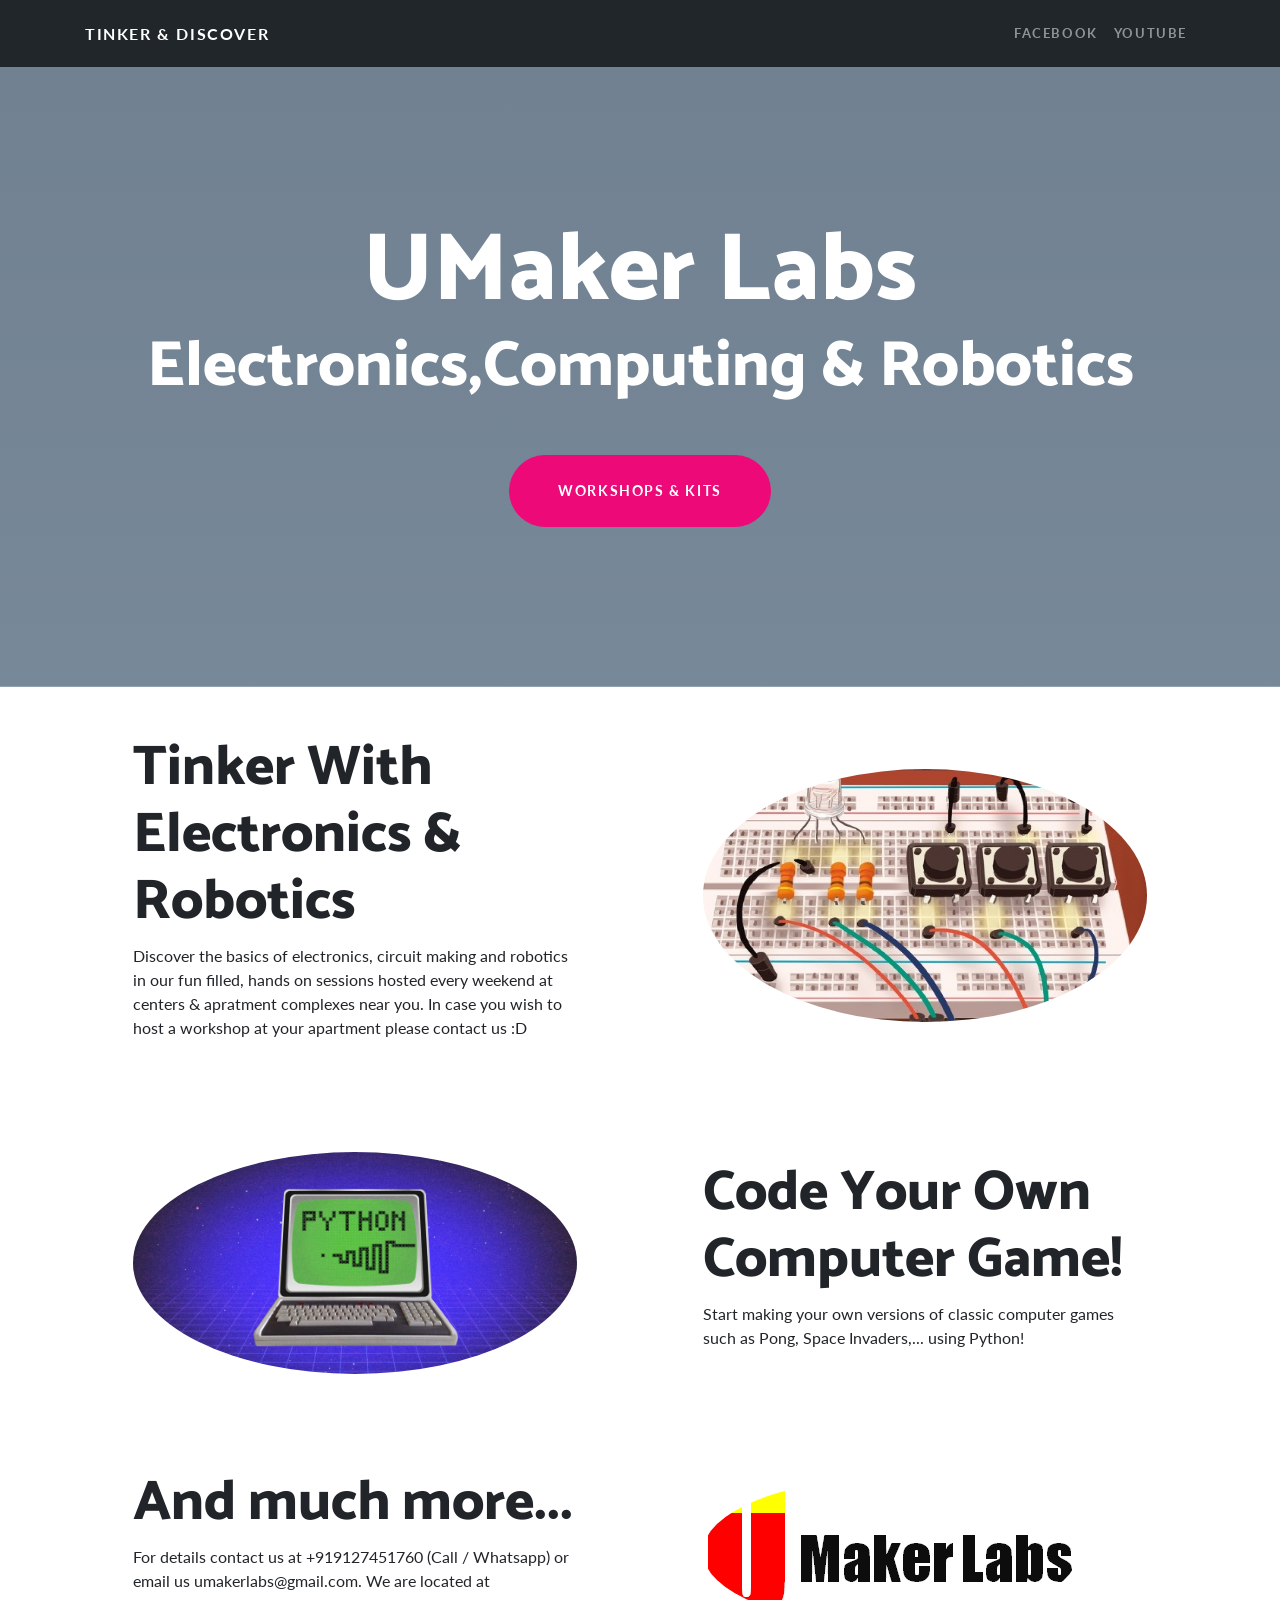
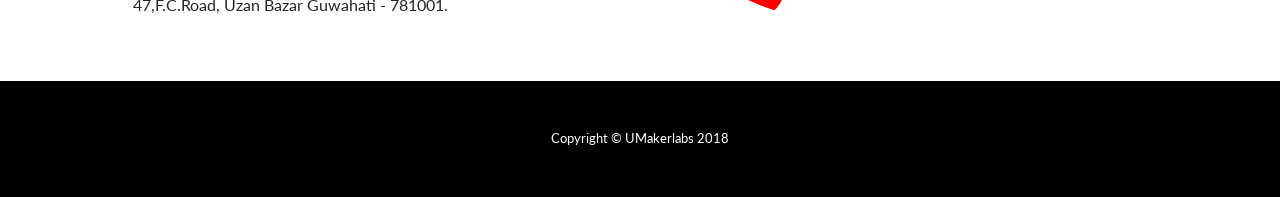
==== index.html @ 81f4ca5b "Update index.html" ====
<!DOCTYPE html>
<html lang="en">

  <head>

    <meta charset="utf-8">
    <meta name="viewport" content="width=device-width, initial-scale=1, shrink-to-fit=no">
    <meta name="description" content="Information on UMaker Labs's electronics and computing based tinkering kits and workshops">
    <meta name="author" content="2019 UMaker Labs">

    <title>UMaker Labs : Technology Tinkering Kits & Workshops</title>

    <!-- Bootstrap core CSS -->
    <link href="vendor/bootstrap/css/bootstrap.min.css" rel="stylesheet">

    <!-- Custom fonts for this template -->
    <link href="https://fonts.googleapis.com/css?family=Catamaran:100,200,300,400,500,600,700,800,900" rel="stylesheet">
    <link href="https://fonts.googleapis.com/css?family=Lato:100,100i,300,300i,400,400i,700,700i,900,900i" rel="stylesheet">

    <!-- Custom styles for this template -->
    <link href="css/one-page-wonder.css" rel="stylesheet">

  </head>

  <body>

    <!-- Navigation -->
    <nav class="navbar navbar-expand-lg navbar-dark navbar-custom fixed-top">
      <div class="container">
        <a class="navbar-brand" href="#">Tinker & Discover</a>
        <button class="navbar-toggler" type="button" data-toggle="collapse" data-target="#navbarResponsive" aria-controls="navbarResponsive" aria-expanded="false" aria-label="Toggle navigation">
          <span class="navbar-toggler-icon"></span>
        </button>
        <div class="collapse navbar-collapse" id="navbarResponsive">
          <ul class="navbar-nav ml-auto">
            <li class="nav-item">
              <a class="nav-link" href="https://facebook.com/umakerlabs">Facebook</a>
            </li>
            <li class="nav-item">
              <a class="nav-link" href="https://www.youtube.com/channel/UCcGtNzu_RB3QLcGPBJaqX8g">YouTube</a>
            </li>
          </ul>
        </div>
      </div>
    </nav>

    <header class="masthead text-center text-white">
      <div class="masthead-content">
        <div class="container">
          <h1 class="masthead-heading mb-0">UMaker Labs</h1>
          <h2 class="masthead-subheading mb-0">Electronics,Computing & Robotics</h2>
          <a href="https://www.instamojo.com/umakerlabs/" target="_blank" class="btn btn-primary btn-xl rounded-pill mt-5">Workshops & Kits</a>
        </div>
      </div>
     <!-- <div class="bg-circle-1 bg-circle"></div>
      <div class="bg-circle-2 bg-circle"></div>
      <div class="bg-circle-3 bg-circle"></div>
      <div class="bg-circle-4 bg-circle"></div>-->
    </header>

    <section>
      <div class="container">
        <div class="row align-items-center">
          <div class="col-lg-6 order-lg-2">
            <div class="p-5">
              <img class="img-fluid rounded-circle" src="img/ter1.jpg" alt="">
            </div>
          </div>
          <div class="col-lg-6 order-lg-1">
            <div class="p-5">
              <h2 class="display-4">Tinker With Electronics & Robotics</h2>
              <p>Discover the basics of electronics, circuit making and robotics in our fun filled, hands on sessions hosted every weekend at centers & apratment complexes near you. In case you wish to host a workshop at your apartment please contact us :D </p>
            </div>
          </div>
        </div>
      </div>
    </section>

    <section>
      <div class="container">
        <div class="row align-items-center">
          <div class="col-lg-6">
            <div class="p-5">
              <img class="img-fluid rounded-circle" src="img/02.jpg" alt="">
            </div>
          </div>
          <div class="col-lg-6">
            <div class="p-5">
              <h2 class="display-4">Code Your Own Computer Game!</h2>
              <p>Start making your own versions of classic computer games such as Pong, Space Invaders,... using Python!</p>
            </div>
          </div>
        </div>
      </div>
    </section>

    <section>
      <div class="container">
        <div class="row align-items-center">
          <div class="col-lg-6 order-lg-2">
            <div class="p-5">
              <img class="img-fluid rounded-circle" src="img/03.png" alt="umakerlabs logo">
            </div>
          </div>
          <div class="col-lg-6 order-lg-1">
            <div class="p-5">
              <h2 class="display-4">And much more...</h2>
              <p>For details contact us at +919127451760 (Call / Whatsapp) or email us umakerlabs@gmail.com. We are located at 47,F.C.Road, Uzan Bazar Guwahati - 781001.</p>
            </div>
          </div>
        </div>
      </div>
    </section>

    <!-- Footer -->
    <footer class="py-5 bg-black">
      <div class="container">
        <p class="m-0 text-center text-white small">Copyright &copy; UMakerlabs 2018</p>
      </div>
      <!-- /.container -->
    </footer>

    <!-- Bootstrap core JavaScript -->
    <script src="vendor/jquery/jquery.min.js"></script>
    <script src="vendor/bootstrap/js/bootstrap.bundle.min.js"></script>

  </body>

</html>
---- css/one-page-wonder.css ----
/*!
 * Start Bootstrap - One Page Wonder v5.0.0 (https://startbootstrap.com/template-overviews/one-page-wonder)
 * Copyright 2013-2018 Start Bootstrap
 * Licensed under MIT (https://github.com/BlackrockDigital/startbootstrap-one-page-wonder/blob/master/LICENSE)
 */

body {
  font-family: 'Lato';
}

h1,
h2,
h3,
h4,
h5,
h6 {
  font-family: 'Catamaran';
  font-weight: 800 !important;
}

.btn-xl {
  text-transform: uppercase;
  padding: 1.5rem 3rem;
  font-size: 0.9rem;
  font-weight: 700;
  letter-spacing: 0.1rem;
}

.bg-black {
  background-color: #000 !important;
}

.rounded-pill {
  border-radius: 5rem;
}

.navbar-custom {
  padding-top: 1rem;
  padding-bottom: 1rem;
  background-color: rgba(0, 0, 0, 0.7);
}

.navbar-custom .navbar-brand {
  text-transform: uppercase;
  font-size: 1rem;
  letter-spacing: 0.1rem;
  font-weight: 700;
}

.navbar-custom .navbar-nav .nav-item .nav-link {
  text-transform: uppercase;
  font-size: 0.8rem;
  font-weight: 700;
  letter-spacing: 0.1rem;
}

header.masthead {
  position: relative;
  overflow: hidden;
  padding-top: calc(7rem + 72px);
  padding-bottom: 7rem;
  /*background: -webkit-gradient(linear, left bottom, left top, from(#ff6a00), to(#ee0979));
  background: linear-gradient(0deg, #ff6a00 0%, #ee0979 100%);*/
  /*background:#778899;*/
  background: linear-gradient(0deg, #778899 0%, #708090 100%);
  background-repeat: no-repeat;
  background-position: center center;
  background-attachment: scroll;
  background-size: cover;
}

header.masthead .masthead-content {
  z-index: 1;
  position: relative;
}

header.masthead .masthead-content .masthead-heading {
  font-size: 4rem;
}

header.masthead .masthead-content .masthead-subheading {
  font-size: 2rem;
}

header.masthead .bg-circle {
  z-index: 0;
  position: absolute;
  border-radius: 100%;
  background: -webkit-gradient(linear, left bottom, left top, from(#ee0979), to(#ff6a00));
  background: linear-gradient(0deg, #ee0979 0%, #ff6a00 100%);
}

header.masthead .bg-circle-1 {
  height: 90rem;
  width: 90rem;
  bottom: -55rem;
  left: -55rem;
}

header.masthead .bg-circle-2 {
  height: 50rem;
  width: 50rem;
  top: -25rem;
  right: -25rem;
}

header.masthead .bg-circle-3 {
  height: 20rem;
  width: 20rem;
  bottom: -10rem;
  right: 5%;
}

header.masthead .bg-circle-4 {
  height: 30rem;
  width: 30rem;
  top: -5rem;
  right: 35%;
}

@media (min-width: 992px) {
  header.masthead {
    padding-top: calc(10rem + 55px);
    padding-bottom: 10rem;
  }
  header.masthead .masthead-content .masthead-heading {
    font-size: 6rem;
  }
  header.masthead .masthead-content .masthead-subheading {
    font-size: 4rem;
  }
}

.bg-primary {
  background-color: #ee0979 !important;
}

.btn-primary {
  background-color: #ee0979;
  border-color: #ee0979;
}

.btn-primary:active, .btn-primary:focus, .btn-primary:hover {
  background-color: #bd0760 !important;
  border-color: #bd0760 !important;
}

.btn-primary:focus {
  -webkit-box-shadow: 0 0 0 0.2rem rgba(238, 9, 121, 0.5);
  box-shadow: 0 0 0 0.2rem rgba(238, 9, 121, 0.5);
}

.btn-secondary {
  background-color: #ff6a00;
  border-color: #ff6a00;
}

.btn-secondary:active, .btn-secondary:focus, .btn-secondary:hover {
  background-color: #cc5500 !important;
  border-color: #cc5500 !important;
}

.btn-secondary:focus {
  -webkit-box-shadow: 0 0 0 0.2rem rgba(255, 106, 0, 0.5);
  box-shadow: 0 0 0 0.2rem rgba(255, 106, 0, 0.5);
}
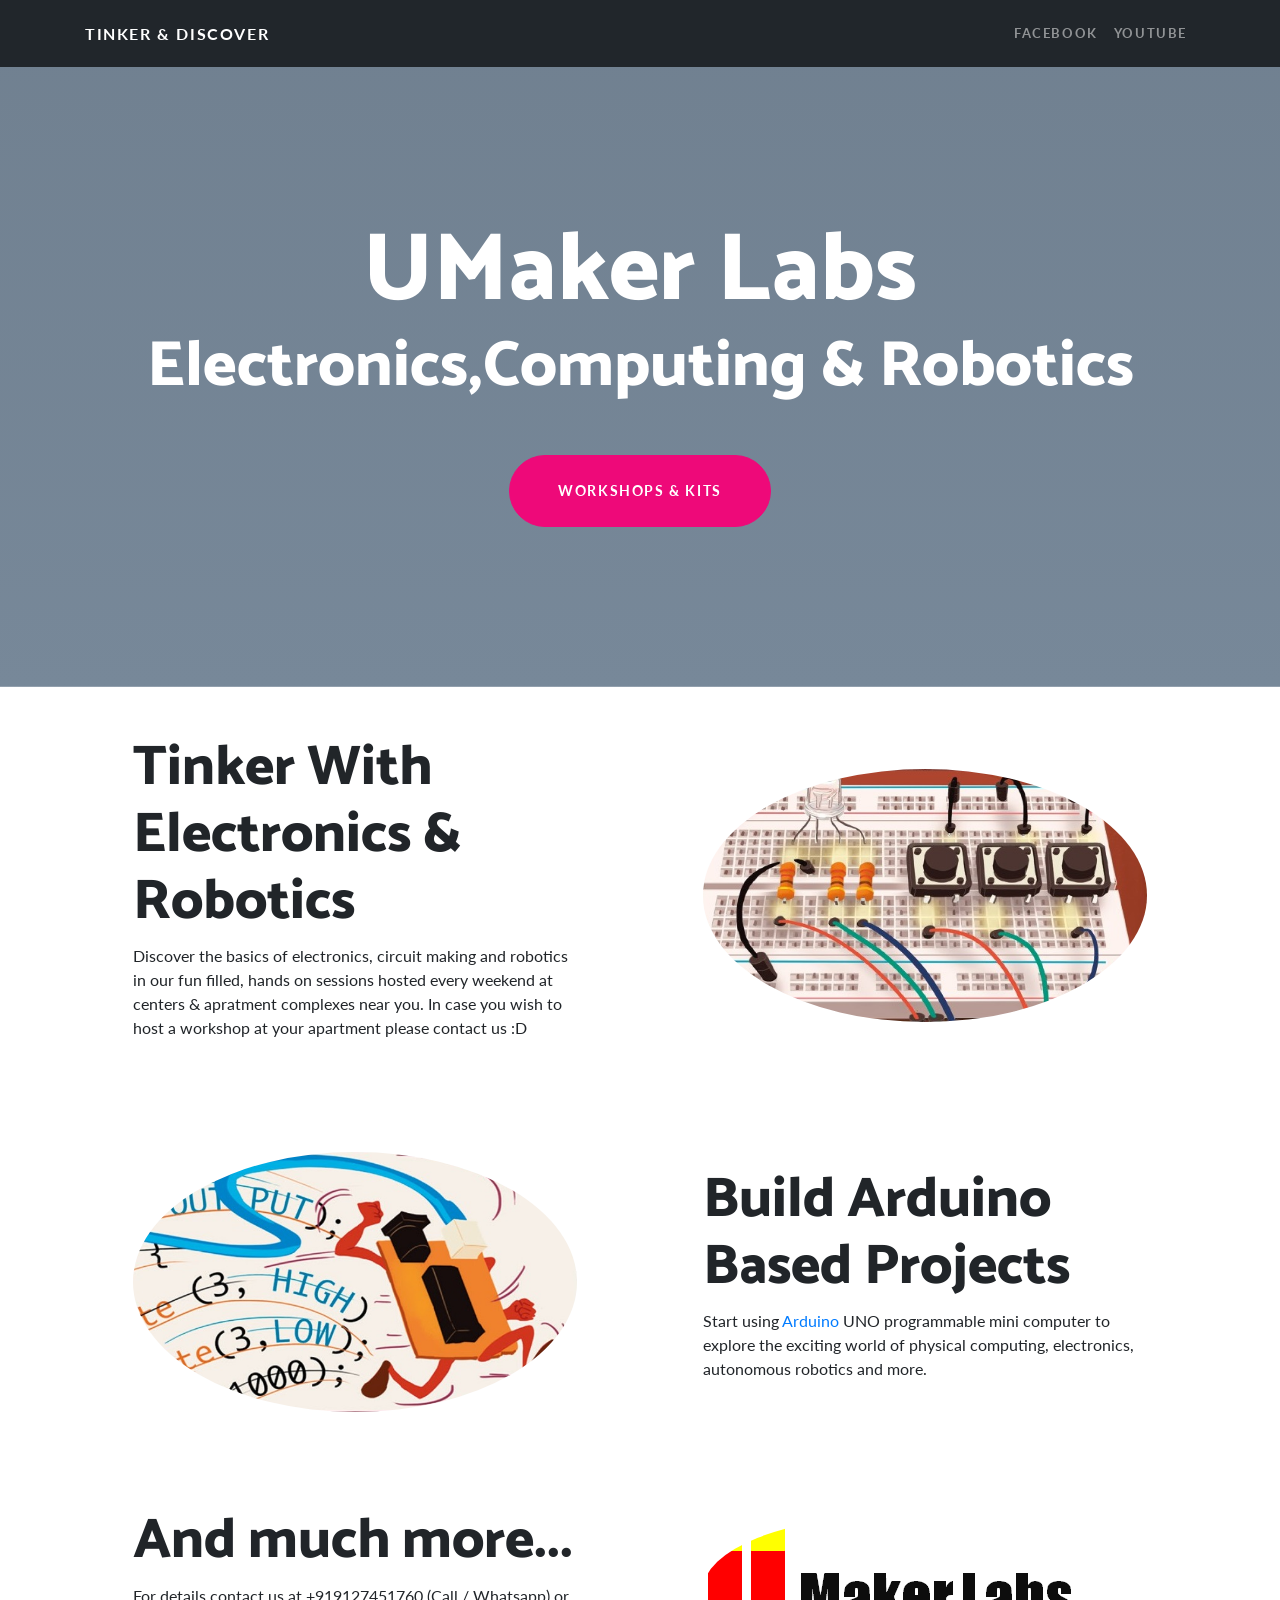
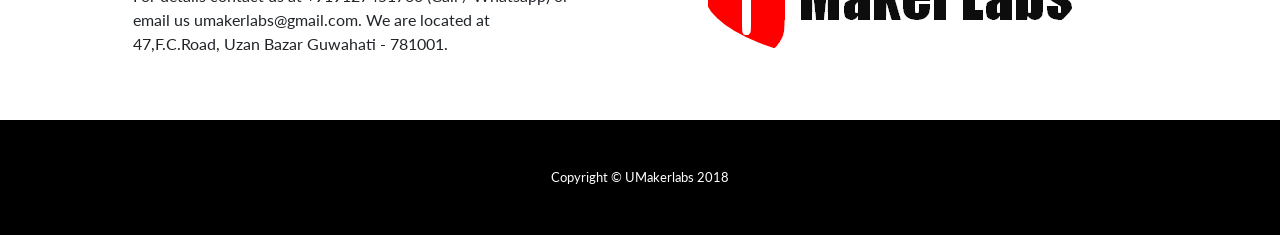
==== commit da002a0c: "Update index.html" ====
--- a/index.html
+++ b/index.html
@@ -81,13 +81,13 @@
         <div class="row align-items-center">
           <div class="col-lg-6">
             <div class="p-5">
-              <img class="img-fluid rounded-circle" src="img/02.jpg" alt="">
+              <img class="img-fluid rounded-circle" src="img/unoRun.jpg" alt="">
             </div>
           </div>
           <div class="col-lg-6">
             <div class="p-5">
-              <h2 class="display-4">Code Your Own Computer Game!</h2>
-              <p>Start making your own versions of classic computer games such as Pong, Space Invaders,... using Python!</p>
+              <h2 class="display-4">Build Arduino Based Projects</h2>
+              <p>Start using <a href="https://en.wikipedia.org/wiki/Arduino" target="_blank">Arduino</a> UNO programmable mini computer to explore the exciting world of physical computing, electronics, autonomous robotics and more.</p>
             </div>
           </div>
         </div>
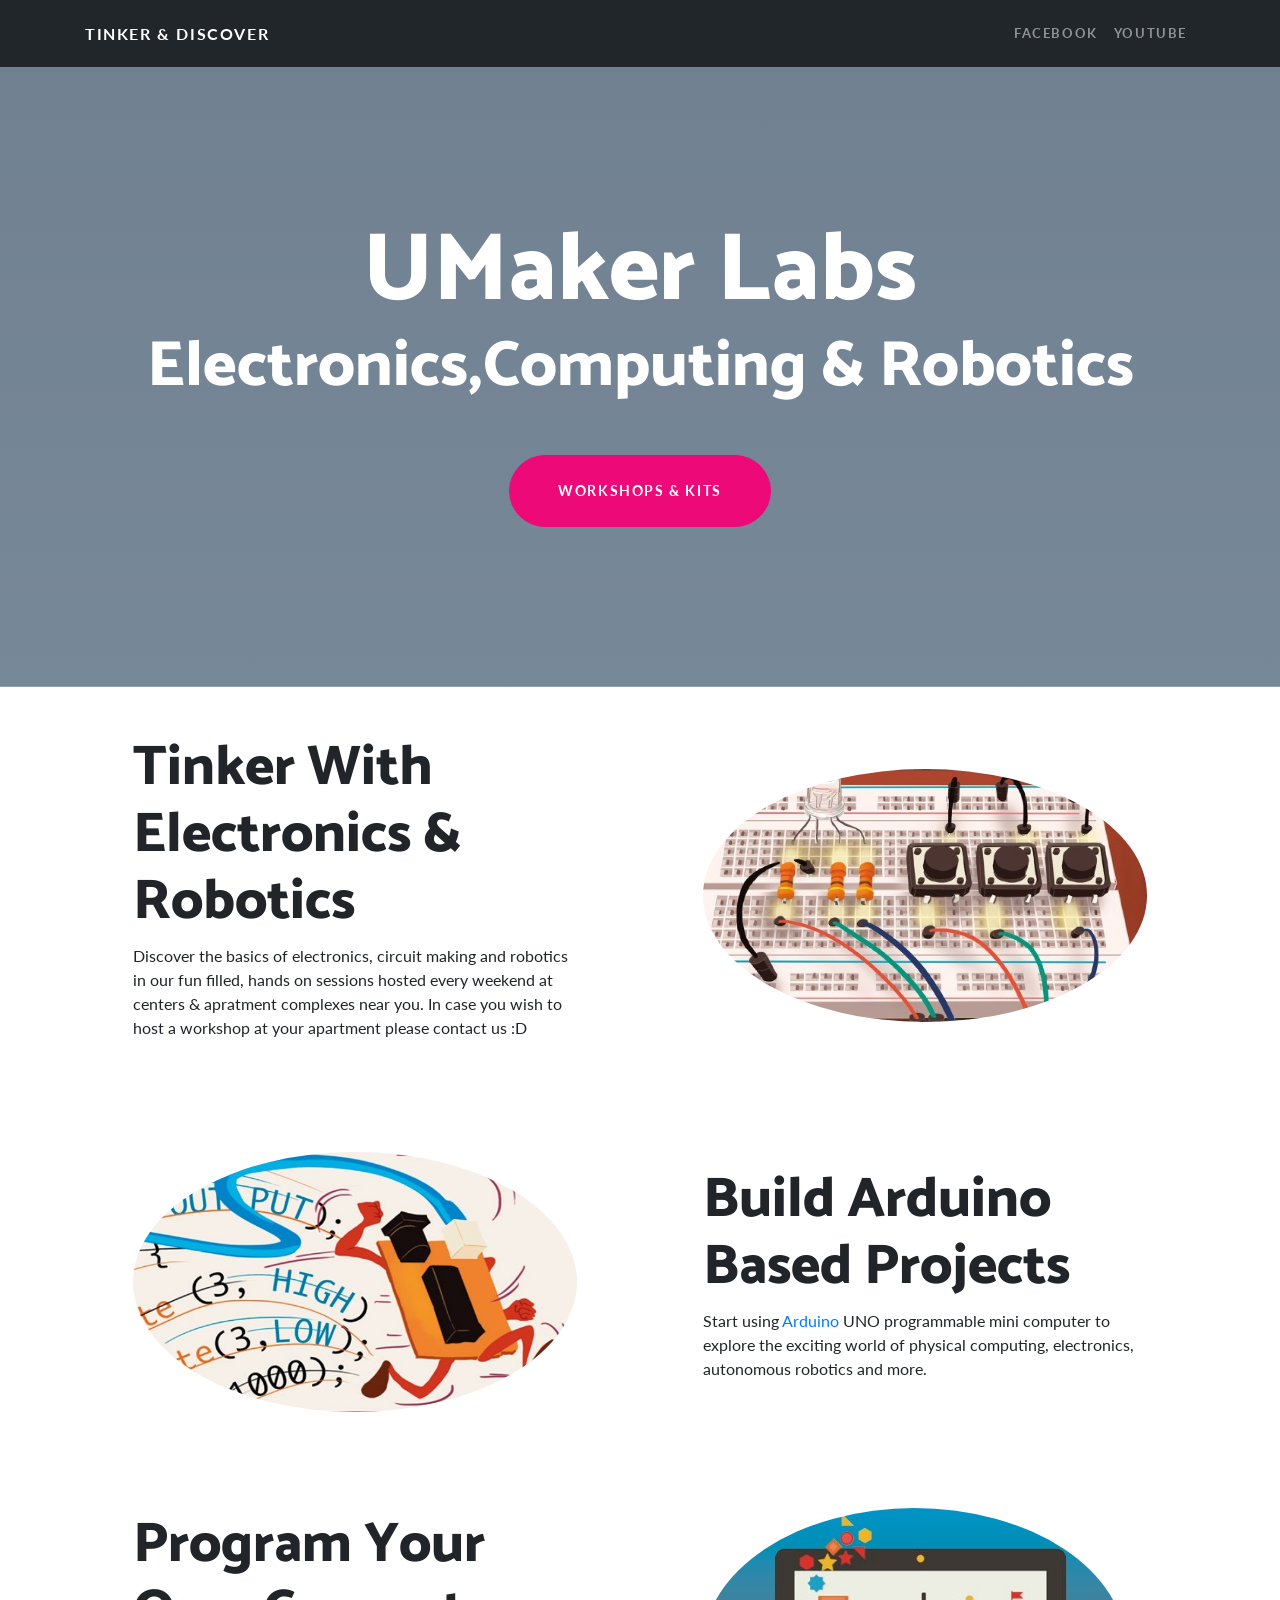
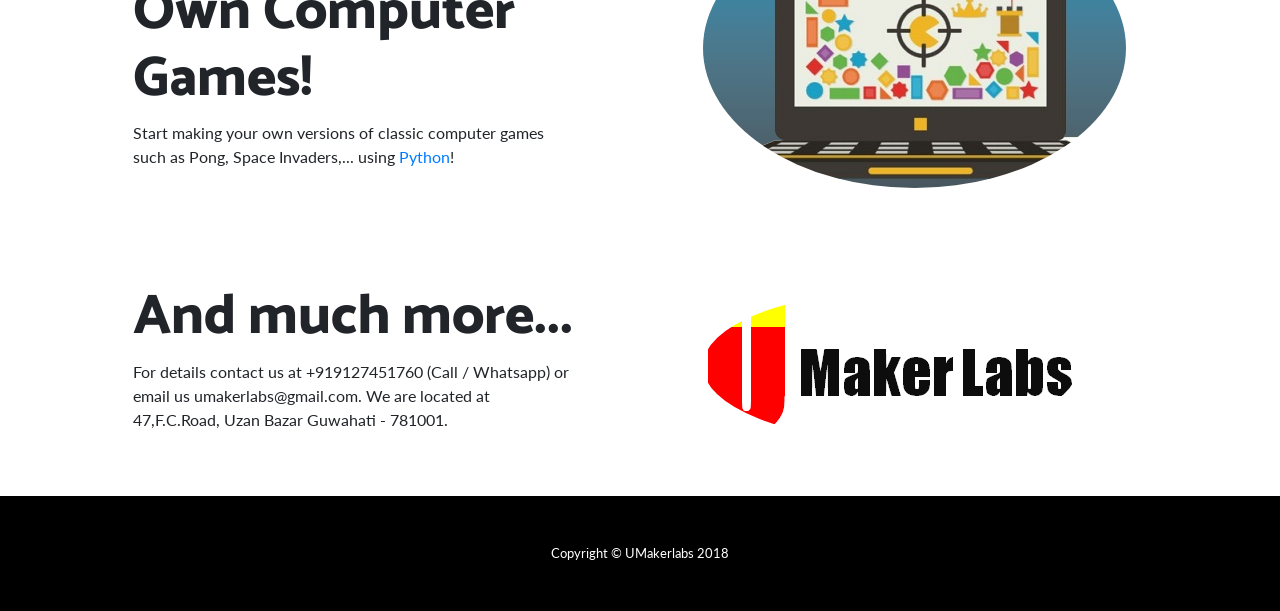
==== commit 2cdebb3e: "Update index.html" ====
--- a/index.html
+++ b/index.html
@@ -93,6 +93,23 @@
         </div>
       </div>
     </section>
+    <section>
+      <div class="container">
+        <div class="row align-items-center">
+          <div class="col-lg-6 order-lg-2">
+            <div class="p-5">
+              <img class="img-fluid rounded-circle" src="img/ppgame.jpg" alt="">
+            </div>
+          </div>
+          <div class="col-lg-6 order-lg-1">
+            <div class="p-5">
+              <h2 class="display-4">Program Your Own Computer Games!</h2>
+              <p>Start making your own versions of classic computer games such as Pong, Space Invaders,... using <a href="https://en.wikipedia.org/wiki/Python_(programming_language)" target="_blank">Python</a>!</p>
+            </div>
+          </div>
+        </div>
+      </div>
+    </section>
 
     <section>
       <div class="container">
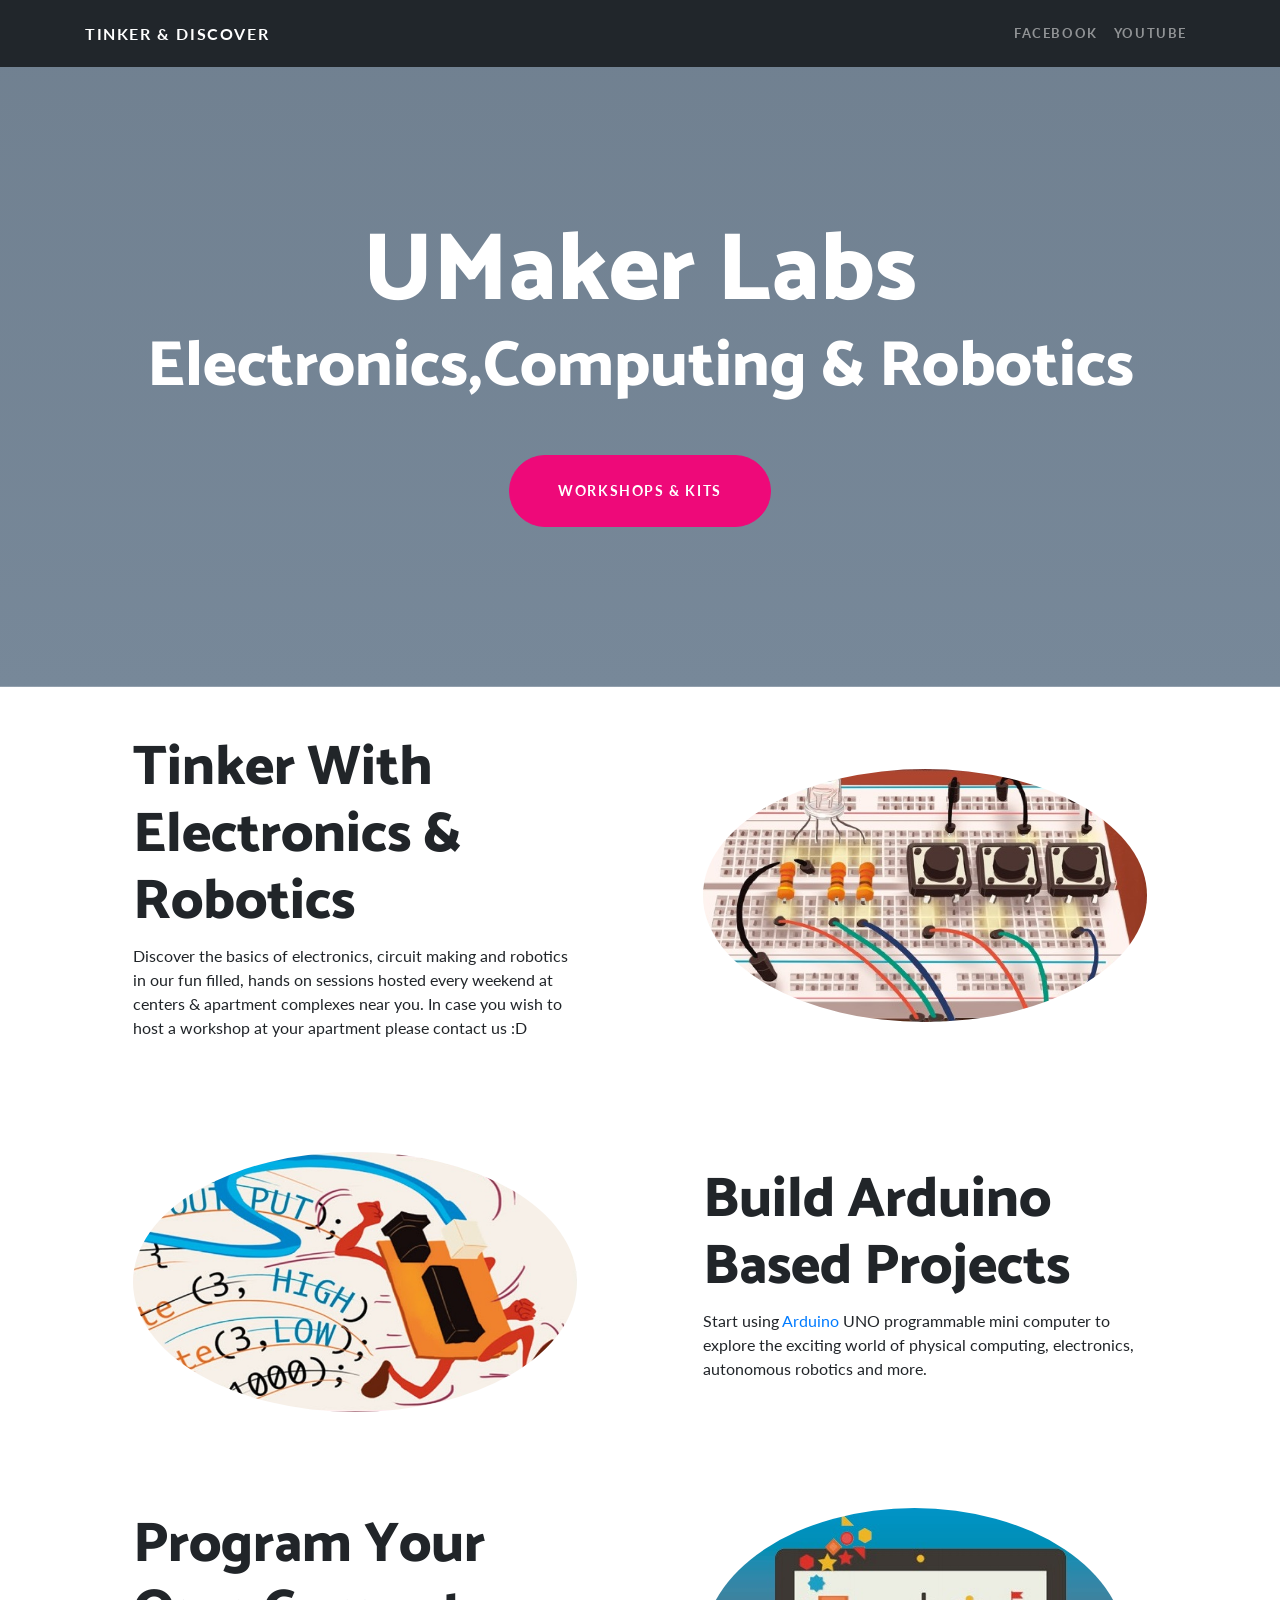
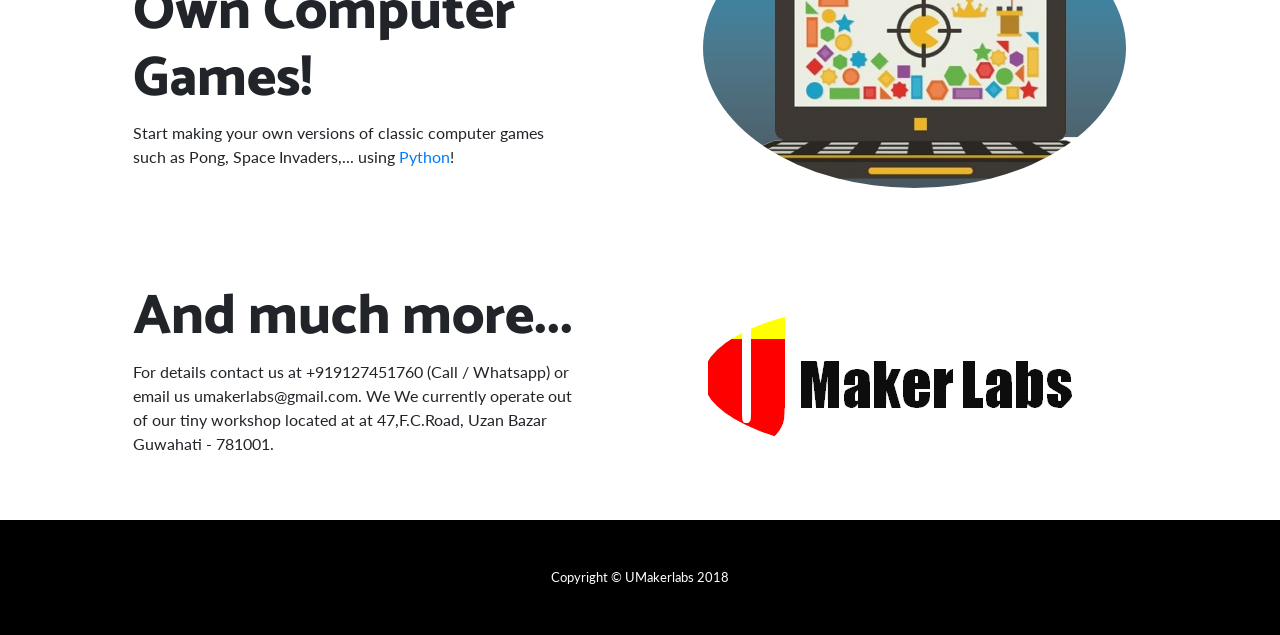
==== commit e9fe0e15: "Update index.html" ====
--- a/index.html
+++ b/index.html
@@ -34,10 +34,10 @@
         <div class="collapse navbar-collapse" id="navbarResponsive">
           <ul class="navbar-nav ml-auto">
             <li class="nav-item">
-              <a class="nav-link" href="https://facebook.com/umakerlabs">Facebook</a>
+              <a class="nav-link" href="https://facebook.com/umakerlabs" target="_blank">Facebook</a>
             </li>
             <li class="nav-item">
-              <a class="nav-link" href="https://www.youtube.com/channel/UCcGtNzu_RB3QLcGPBJaqX8g">YouTube</a>
+              <a class="nav-link" href="https://www.youtube.com/channel/UCcGtNzu_RB3QLcGPBJaqX8g" target="_blank">YouTube</a>
             </li>
           </ul>
         </div>
@@ -69,7 +69,7 @@
           <div class="col-lg-6 order-lg-1">
             <div class="p-5">
               <h2 class="display-4">Tinker With Electronics & Robotics</h2>
-              <p>Discover the basics of electronics, circuit making and robotics in our fun filled, hands on sessions hosted every weekend at centers & apratment complexes near you. In case you wish to host a workshop at your apartment please contact us :D </p>
+              <p>Discover the basics of electronics, circuit making and robotics in our fun filled, hands on sessions hosted every weekend at centers & apartment complexes near you. In case you wish to host a workshop at your apartment please contact us :D </p>
             </div>
           </div>
         </div>
@@ -122,7 +122,7 @@
           <div class="col-lg-6 order-lg-1">
             <div class="p-5">
               <h2 class="display-4">And much more...</h2>
-              <p>For details contact us at +919127451760 (Call / Whatsapp) or email us umakerlabs@gmail.com. We are located at 47,F.C.Road, Uzan Bazar Guwahati - 781001.</p>
+              <p>For details contact us at +919127451760 (Call / Whatsapp) or email us umakerlabs@gmail.com. We We currently operate out of our tiny workshop located at at 47,F.C.Road, Uzan Bazar Guwahati - 781001.</p>
             </div>
           </div>
         </div>
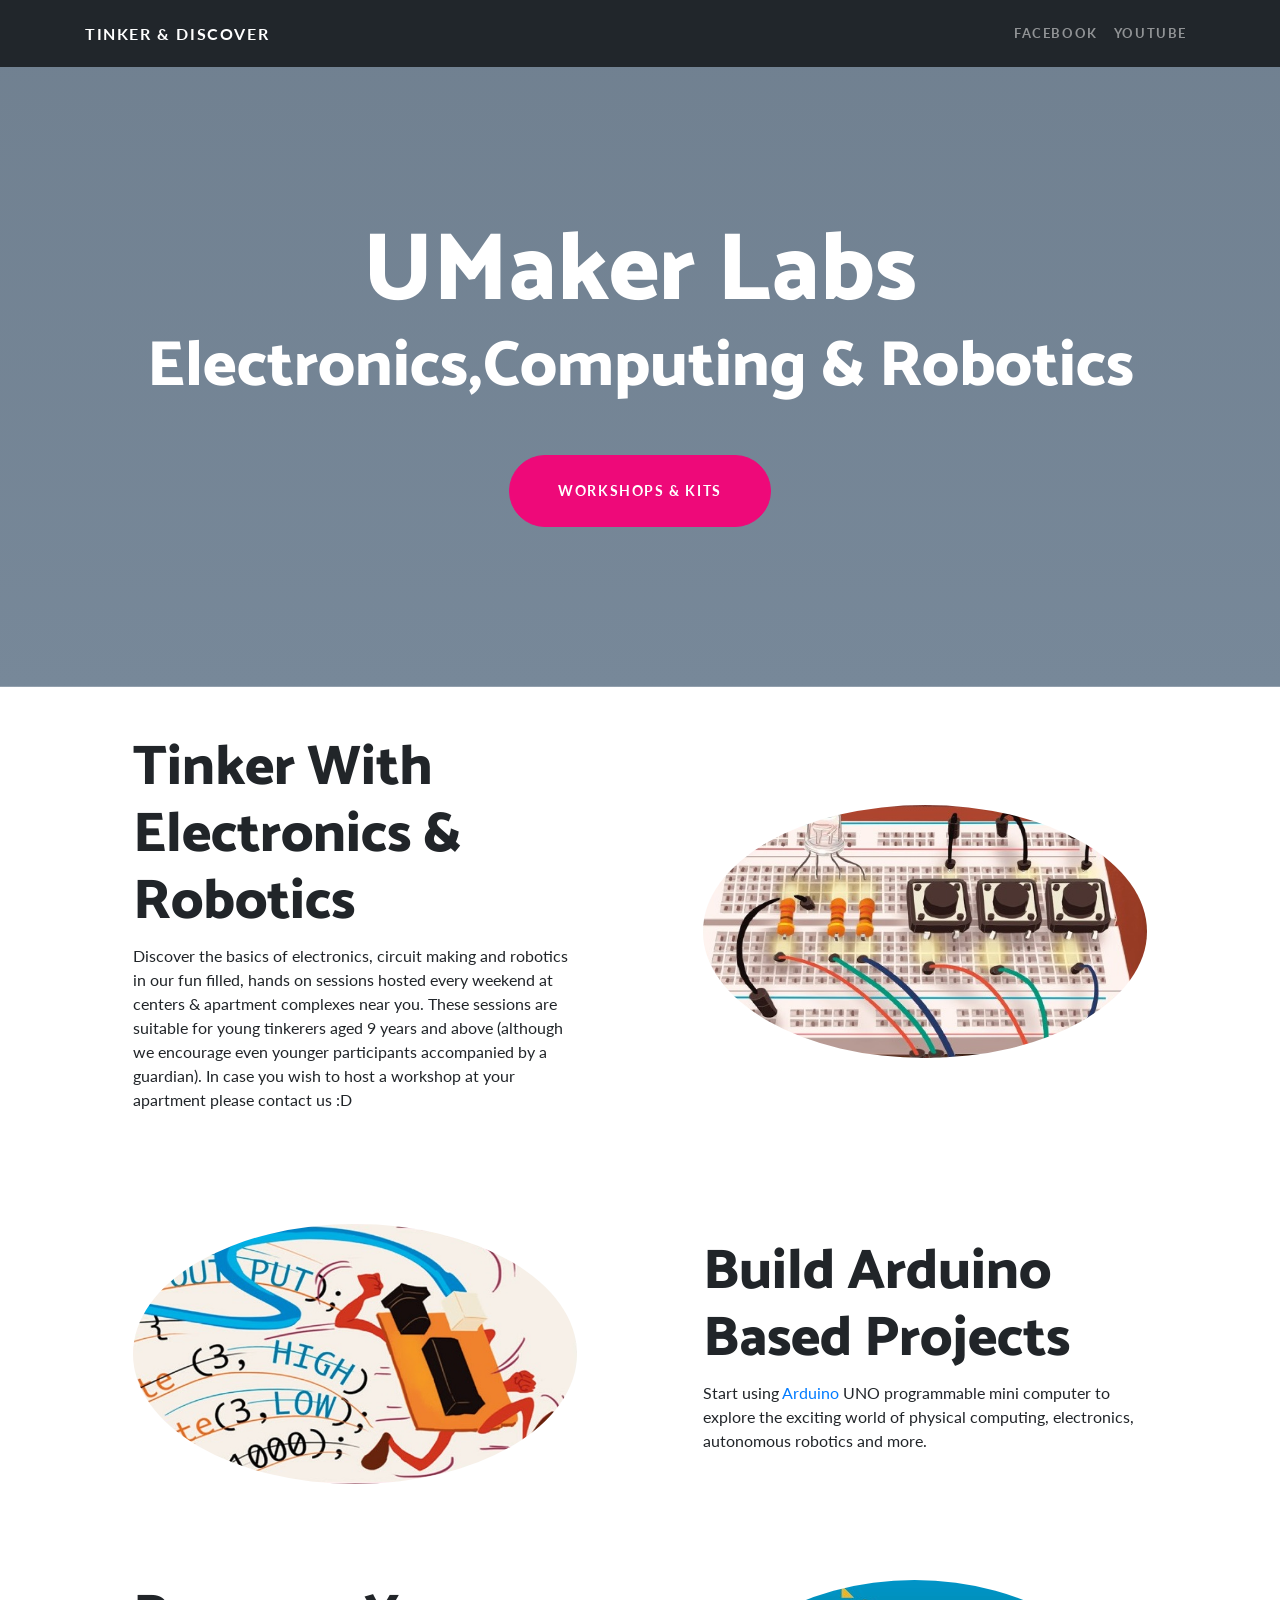
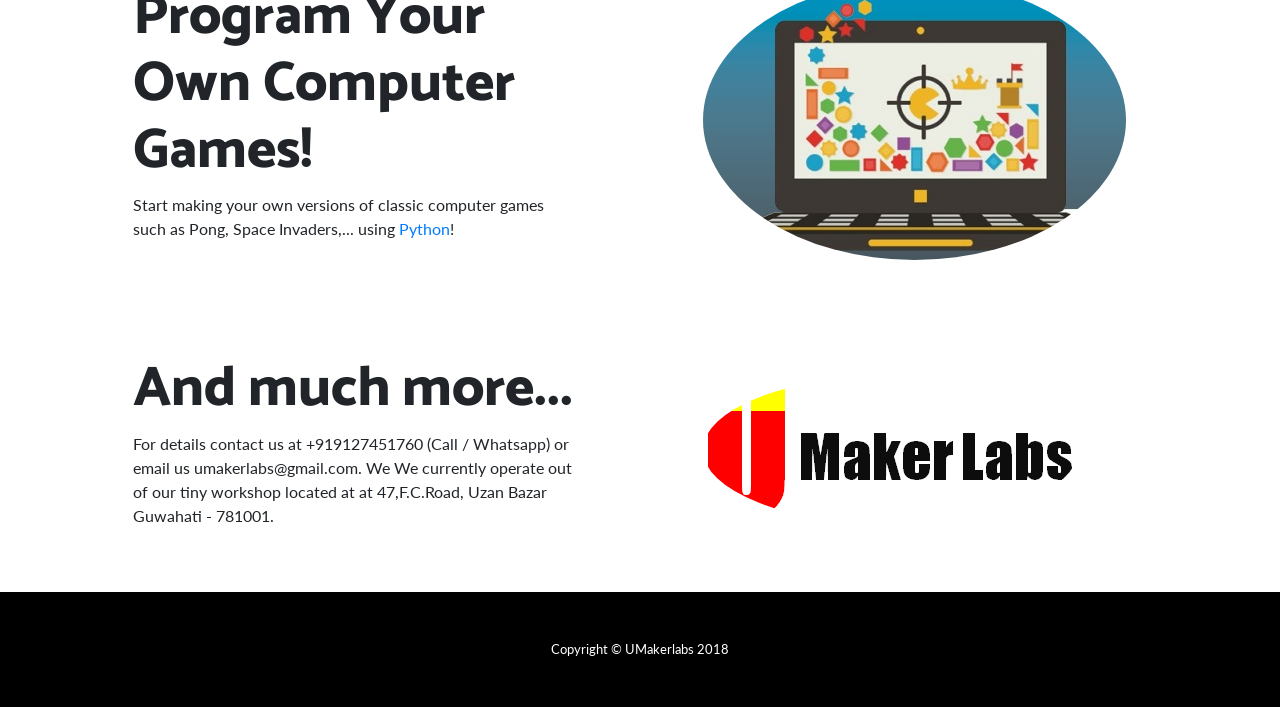
==== commit d38e0bbc: "Update index.html" ====
--- a/index.html
+++ b/index.html
@@ -69,7 +69,7 @@
           <div class="col-lg-6 order-lg-1">
             <div class="p-5">
               <h2 class="display-4">Tinker With Electronics & Robotics</h2>
-              <p>Discover the basics of electronics, circuit making and robotics in our fun filled, hands on sessions hosted every weekend at centers & apartment complexes near you. In case you wish to host a workshop at your apartment please contact us :D </p>
+              <p>Discover the basics of electronics, circuit making and robotics in our fun filled, hands on sessions hosted every weekend at centers & apartment complexes near you. These sessions are suitable for young tinkerers aged 9 years and above (although we encourage even younger participants accompanied by a guardian). In case you wish to host a workshop at your apartment please contact us :D </p>
             </div>
           </div>
         </div>
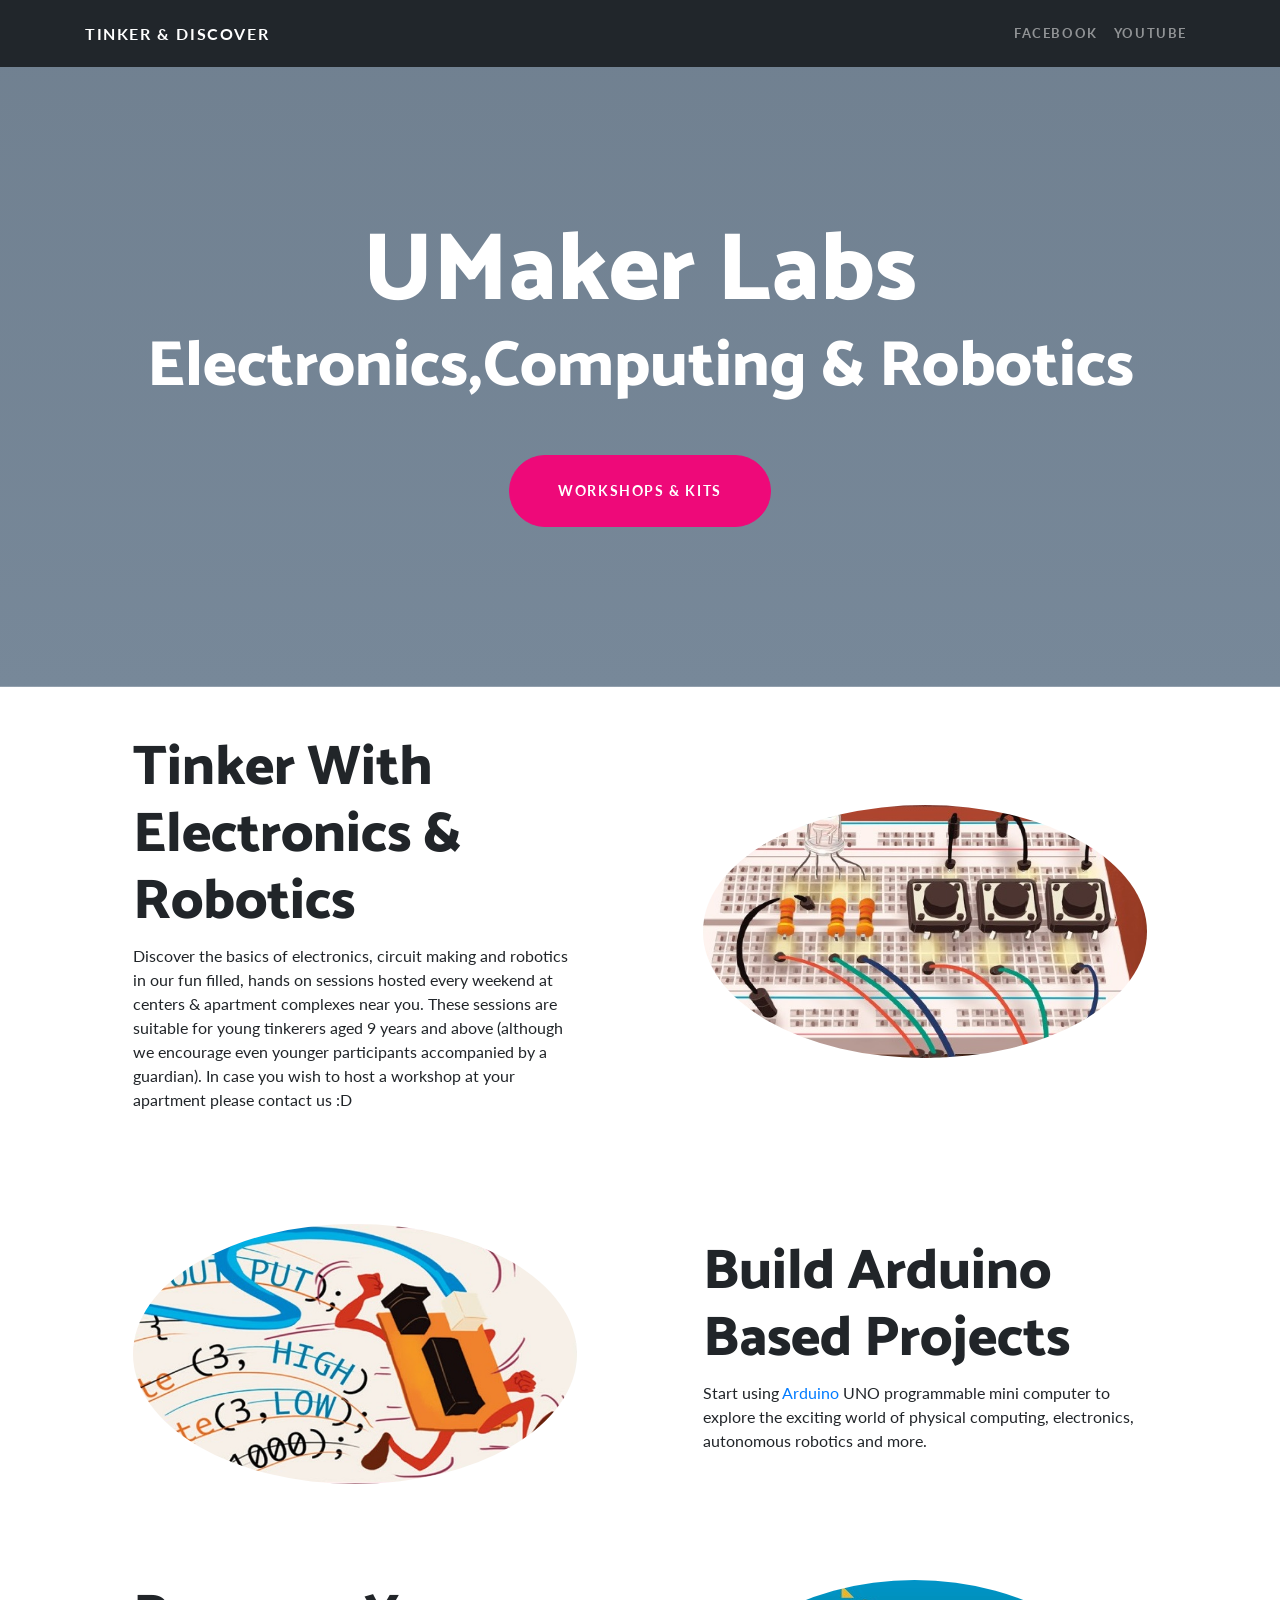
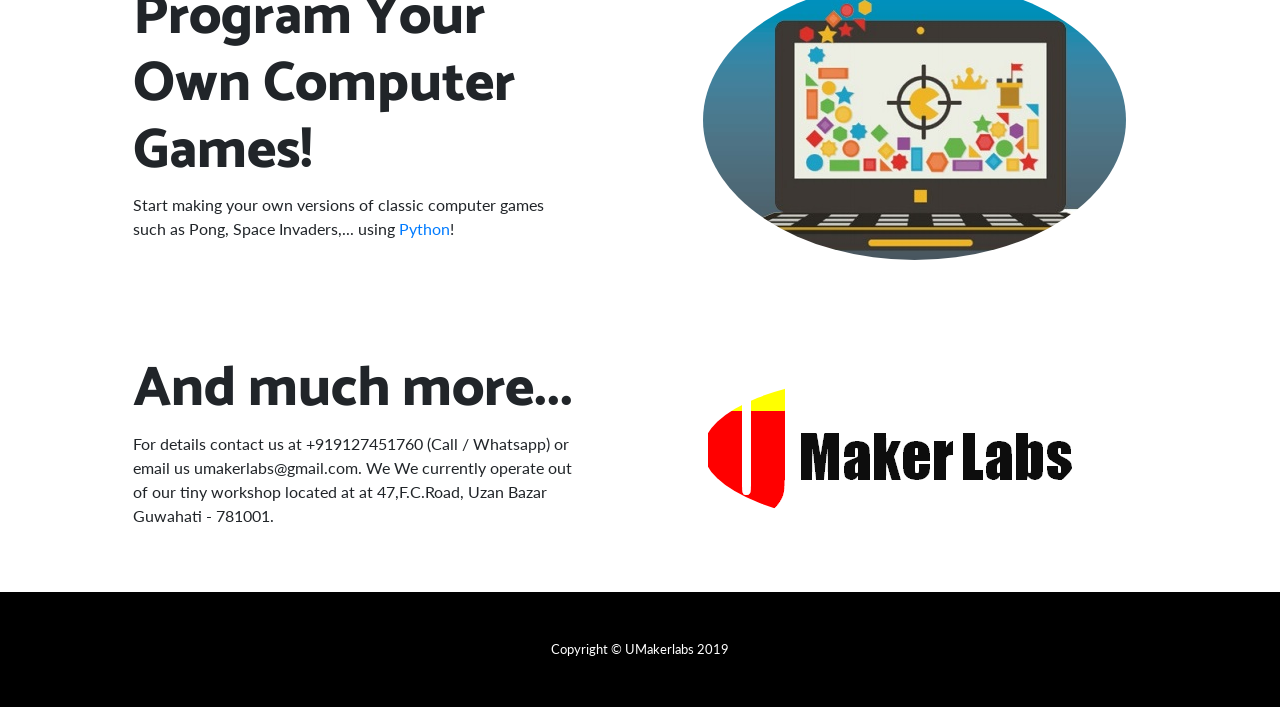
==== commit 8fba014f: "Update index.html" ====
--- a/index.html
+++ b/index.html
@@ -132,7 +132,7 @@
     <!-- Footer -->
     <footer class="py-5 bg-black">
       <div class="container">
-        <p class="m-0 text-center text-white small">Copyright &copy; UMakerlabs 2018</p>
+        <p class="m-0 text-center text-white small">Copyright &copy; UMakerlabs 2019</p>
       </div>
       <!-- /.container -->
     </footer>
